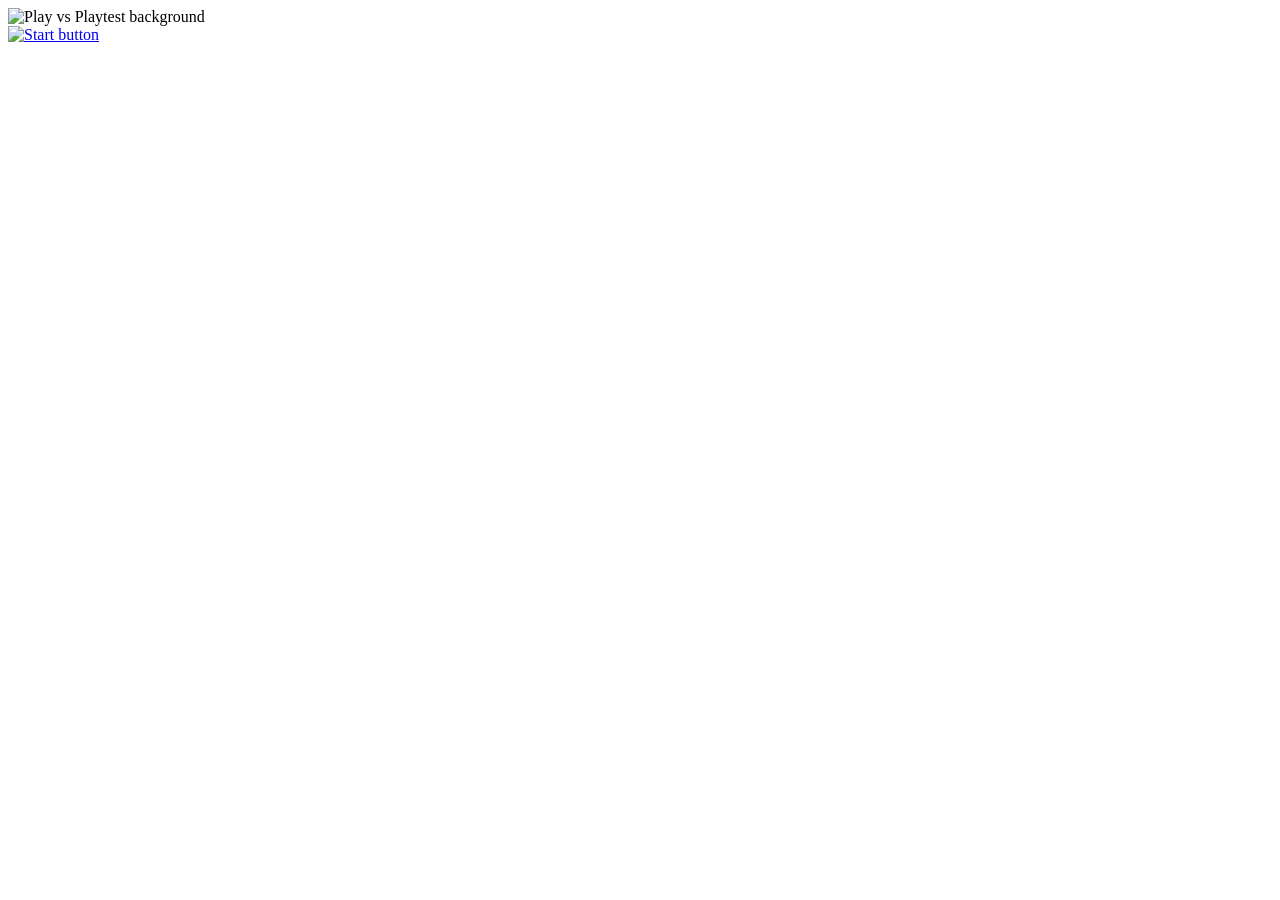
==== index.html @ c684ae74 "Rename Main_Site.html to index.html" ====
<!DOCTYPE html>
<html lang="en">
<head>
  <meta charset="utf-8">
  <meta name="viewport" content="width=device-width, initial-scale=1">
  <link rel="stylesheet" href="Main_Site.css">
  <title>Main</title>
</head>
<body>
    <img src="https://images-wixmp-ed30a86b8c4ca887773594c2.wixmp.com/f/95a2e639-7e75-4fdd-85b9-f7e96f5214c3/dm4km69-4efeaafc-31eb-4591-a962-af3fab15587a.png/v1/fill/w_1192,h_670,q_70,strp/home_by_s0pp1n4t0r_dm4km69-pre.jpg?token=eyJ0eXAiOiJKV1QiLCJhbGciOiJIUzI1NiJ9.[base64].Hbd2yCfVG-r26_P50wTfCVy76NYtuhwiwVud5ncrWEU"
    class="background" id="play_vs_playtest_background" alt="Play vs Playtest background">
  <div class="button" id="start_button">
    <a href="Play_Vs_Playtest.html">
      <img
        src="https://images-wixmp-ed30a86b8c4ca887773594c2.wixmp.com/f/95a2e639-7e75-4fdd-85b9-f7e96f5214c3/dm4kgyi-6eae765c-316e-4d83-bc4c-667a4533b6ca.png/v1/fit/w_436,h_105,q_70,strp/play_button_by_s0pp1n4t0r_dm4kgyi-375w-2x.jpg?token=eyJ0eXAiOiJKV1QiLCJhbGciOiJIUzI1NiJ9.[base64].Wrf10_lNVo7gptBVwGaQ-o3MpjgujPn0e-sujlOhpzY"
        alt="Start button"
      >
    </a>
  </div>
</body>
</html>
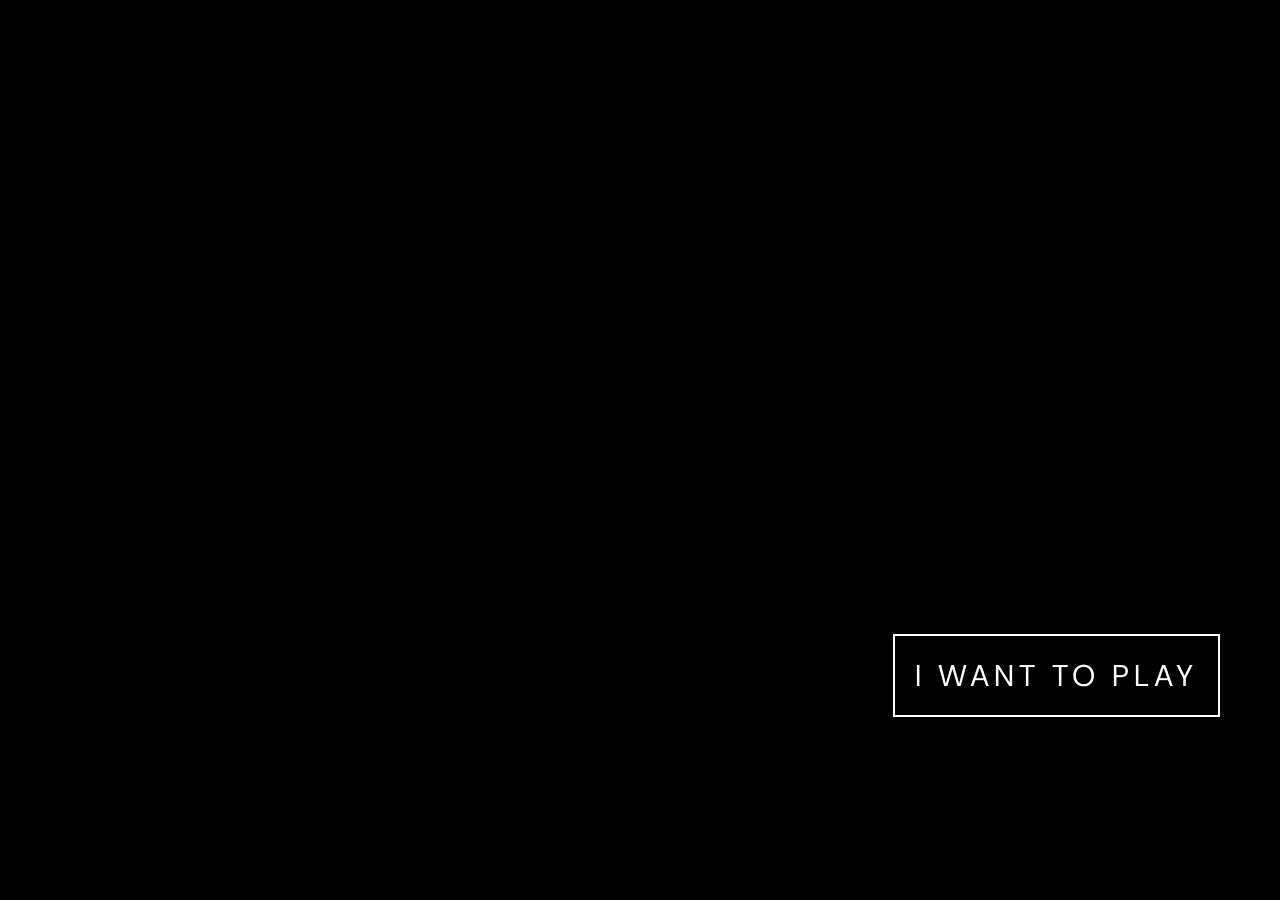
==== commit f1799e08: "made buttons, adjusted structure of index.html" ====
--- a/index.html
+++ b/index.html
@@ -6,17 +6,22 @@
   <link rel="stylesheet" href="Main_Site.css">
   <title>Main</title>
 </head>
-<body>
-    <img src="https://images-wixmp-ed30a86b8c4ca887773594c2.wixmp.com/f/95a2e639-7e75-4fdd-85b9-f7e96f5214c3/dm4km69-4efeaafc-31eb-4591-a962-af3fab15587a.png/v1/fill/w_1192,h_670,q_70,strp/home_by_s0pp1n4t0r_dm4km69-pre.jpg?token=eyJ0eXAiOiJKV1QiLCJhbGciOiJIUzI1NiJ9.[base64].Hbd2yCfVG-r26_P50wTfCVy76NYtuhwiwVud5ncrWEU"
-    class="background" id="play_vs_playtest_background" alt="Play vs Playtest background">
-  <div class="button" id="start_button">
-    <a href="Play_Vs_Playtest.html">
-      <img
-        src="https://images-wixmp-ed30a86b8c4ca887773594c2.wixmp.com/f/95a2e639-7e75-4fdd-85b9-f7e96f5214c3/dm4kgyi-6eae765c-316e-4d83-bc4c-667a4533b6ca.png/v1/fit/w_436,h_105,q_70,strp/play_button_by_s0pp1n4t0r_dm4kgyi-375w-2x.jpg?token=eyJ0eXAiOiJKV1QiLCJhbGciOiJIUzI1NiJ9.[base64].Wrf10_lNVo7gptBVwGaQ-o3MpjgujPn0e-sujlOhpzY"
-        alt="Start button"
-      >
-    </a>
+<body background="https://images-wixmp-ed30a86b8c4ca887773594c2.wixmp.com/f/95a2e639-7e75-4fdd-85b9-f7e96f5214c3/dm4km69-4efeaafc-31eb-4591-a962-af3fab15587a.png/v1/fill/w_1192,h_670,q_70,strp/home_by_s0pp1n4t0r_dm4km69-pre.jpg?token=eyJ0eXAiOiJKV1QiLCJhbGciOiJIUzI1NiJ9.[base64].Hbd2yCfVG-r26_P50wTfCVy76NYtuhwiwVud5ncrWEU">
+  <div style="width: 65%; height: 100%;"></div> 
+  <!-- temporary empty div to push other div -->
+    <div id="main_title">
+      <div class="button_div">
+        <a href="Play_Vs_Playtest.html" class="button">
+          <p>I WANT TO PLAY</p>
+          <!-- <img
+            src="https://images-wixmp-ed30a86b8c4ca887773594c2.wixmp.com/f/95a2e639-7e75-4fdd-85b9-f7e96f5214c3/dm4kgyi-6eae765c-316e-4d83-bc4c-667a4533b6ca.png/v1/fit/w_436,h_105,q_70,strp/play_button_by_s0pp1n4t0r_dm4kgyi-375w-2x.jpg?token=eyJ0eXAiOiJKV1QiLCJhbGciOiJIUzI1NiJ9.[base64].Wrf10_lNVo7gptBVwGaQ-o3MpjgujPn0e-sujlOhpzY"
+            alt="Start button"> -->
+        </a>
+      </div>
+    </div>
   </div>
+  
+  
+  
 </body>
-</html>
-
+</html>
--- a/Main_Site.css
+++ b/Main_Site.css
@@ -0,0 +1,144 @@
+@import url('https://fonts.googleapis.com/css?family=DM Sans');
+
+html{
+    height: 100%;
+    width: 100%;
+}
+
+p{
+    margin: 0px;
+}
+
+body { 
+    background-size: cover;
+    background-repeat: no-repeat;
+    background-position: center;
+    background-color:black;
+    width:100vw;
+    height: 100vh;
+    margin: 0;
+    overflow: hidden;
+    display: flex;
+    font-family: 'DM Sans';
+    letter-spacing: 5px;
+}
+
+.background {
+    position: fixed;
+    z-index: -1;
+    width: 100%;
+    height: 100%;
+    top: -1px;
+    left: -1px;
+}
+
+.button {
+    height: fit-content;
+    display: inline-block;
+    color: white;
+    text-decoration: none;
+    border: 2px white solid;
+    font-size: 30px;
+    padding:20px;
+}
+
+#main_title{
+    width: 35%;
+    margin-right:0px;
+    height: 100%;
+    align-content:flex-end;
+}
+
+.button_div{
+    display: flex;
+    height: 50%;
+    width: 100%;
+    flex-wrap: wrap;
+    align-content: center;
+    justify-content: center;
+}
+
+
+#start_button {
+    position: fixed;
+    width: 100%;
+    height: 100%;
+    top: 50%;
+    left: 50%;
+    transform: translate(17%, 20%);
+    z-index: 99;
+    display: block;
+}
+
+#play_button {
+    position: fixed;
+    width: 100%;
+    height: 100%;
+    top: 50%;
+    left: 50%;
+    transform: translate(-17%, -20%);
+    z-index: inherit;
+    display: block;
+}
+
+#playtest_button {
+    position: fixed;
+    width: 100%;
+    height: 100%;
+    top: 50%;
+    left: 50%;
+    transform: translate(-49%, -10%);
+    z-index: inherit;
+    display: block;
+}
+
+#how_to_download_button {
+     position: fixed;
+    width: 100%;
+    height: 100%;
+    top: 50%;
+    left: 50%;
+    transform: translate(17%, 20%);
+    z-index: inherit;
+    display: block;
+}
+
+#how_to_record_button {
+    position: fixed;
+    width: 100%;
+    height: 100%;
+    top: 50%;
+    left: 50%;
+    transform: translate(17%, 20%);
+    z-index: inherit;
+    display: block;
+}
+
+#upload_recording_button {
+    position: fixed;
+    width: 100%;
+    height: 100%;
+    top: 50%;
+    left: 50%;
+    transform: translate(17%, 20%);
+    z-index: inherit;
+    display: block;
+}
+
+#survey_button {
+    position: fixed;
+    width: 100%;
+    height: 100%;
+    top: 50%;
+    left: 50%;
+    transform: translate(17%, 20%);
+    z-index: inherit;
+    display: block;
+}
+
+.button:hover {
+    border: 50px;
+    border-color: blueviolet;
+}
+
+
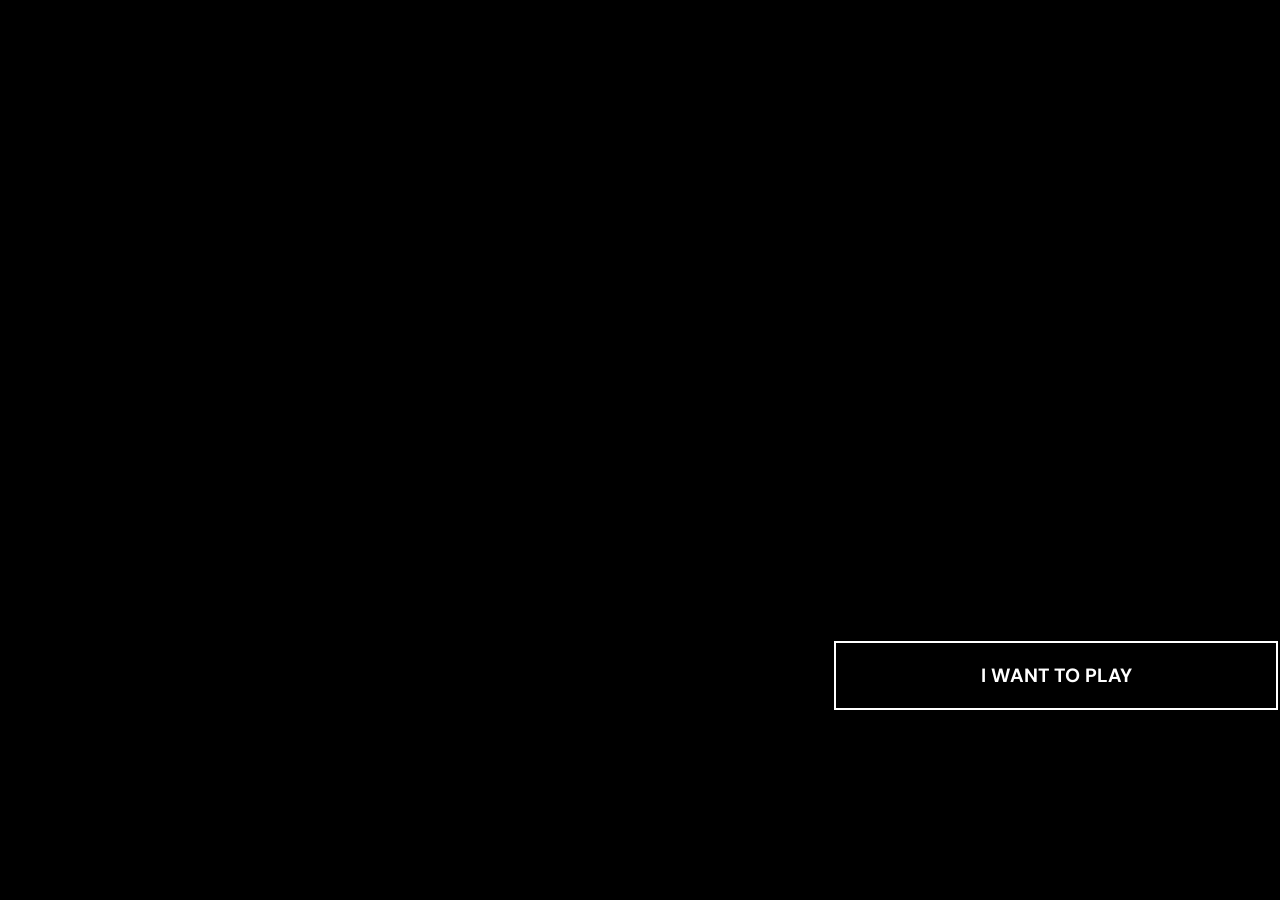
==== commit 9d28e9a4: "fixed play vs playtest, download needs text and a few adjustments" ====
--- a/index.html
+++ b/index.html
@@ -4,6 +4,7 @@
   <meta charset="utf-8">
   <meta name="viewport" content="width=device-width, initial-scale=1">
   <link rel="stylesheet" href="Main_Site.css">
+  
   <title>Main</title>
 </head>
 <body background="https://images-wixmp-ed30a86b8c4ca887773594c2.wixmp.com/f/95a2e639-7e75-4fdd-85b9-f7e96f5214c3/dm4km69-4efeaafc-31eb-4591-a962-af3fab15587a.png/v1/fill/w_1192,h_670,q_70,strp/home_by_s0pp1n4t0r_dm4km69-pre.jpg?token=eyJ0eXAiOiJKV1QiLCJhbGciOiJIUzI1NiJ9.[base64].Hbd2yCfVG-r26_P50wTfCVy76NYtuhwiwVud5ncrWEU">
@@ -12,16 +13,10 @@
     <div id="main_title">
       <div class="button_div">
         <a href="Play_Vs_Playtest.html" class="button">
-          <p>I WANT TO PLAY</p>
-          <!-- <img
-            src="https://images-wixmp-ed30a86b8c4ca887773594c2.wixmp.com/f/95a2e639-7e75-4fdd-85b9-f7e96f5214c3/dm4kgyi-6eae765c-316e-4d83-bc4c-667a4533b6ca.png/v1/fit/w_436,h_105,q_70,strp/play_button_by_s0pp1n4t0r_dm4kgyi-375w-2x.jpg?token=eyJ0eXAiOiJKV1QiLCJhbGciOiJIUzI1NiJ9.[base64].Wrf10_lNVo7gptBVwGaQ-o3MpjgujPn0e-sujlOhpzY"
-            alt="Start button"> -->
+          <p>I want to play</p>
         </a>
       </div>
     </div>
   </div>
-  
-  
-  
 </body>
 </html>
--- a/Main_Site.css
+++ b/Main_Site.css
@@ -5,8 +5,21 @@
     width: 100%;
 }
 
+h1, h2{
+    text-align: center;
+    width: 100%;
+}
+
+h1, h2, h3, p{
+    margin: 0px;
+}
+
+h1{
+    font-size: 500%;
+}
+
 p{
-    margin: 0px;
+    font-size: 120%;
 }
 
 body { 
@@ -20,7 +33,15 @@
     overflow: hidden;
     display: flex;
     font-family: 'DM Sans';
-    letter-spacing: 5px;
+    letter-spacing: 30%;
+    color: white;
+    flex-wrap: wrap;
+    align-items: center;
+    text-transform: uppercase;
+}
+
+#gap_list{
+    gap:20px;
 }
 
 .background {
@@ -32,30 +53,64 @@
     left: -1px;
 }
 
-.button {
+.half_div{
+    height: 50%;
+}
+
+br{
+    line-height: 10;
+}
+
+div{
+    width:100%;
+    height: fit-content;
+    display: flex;
+    align-items: center;
+    justify-content: center;
+    flex-wrap: wrap;
+    flex-direction: column;
+}
+
+.button, .button:hover, .button:active, .button:link, .button:visited{
     height: fit-content;
     display: inline-block;
     color: white;
     text-decoration: none;
-    border: 2px white solid;
-    font-size: 30px;
+    border: 2px white solid !important;
     padding:20px;
+    width: 400px;
+    text-align: center;
+    font-weight:bold;
+}
+
+#margin_bottom{
+    margin-bottom: 70px;
+}
+
+#right_button{
+    justify-content: flex-end !important;
 }
 
 #main_title{
     width: 35%;
     margin-right:0px;
     height: 100%;
-    align-content:flex-end;
+    align-items: flex-end;
+    flex-direction: row;
+}
+
+#main_title .button_div{
+    height: 50%;
 }
 
 .button_div{
     display: flex;
-    height: 50%;
+    height: 25%;
     width: 100%;
     flex-wrap: wrap;
     align-content: center;
     justify-content: center;
+    flex-direction: row;
 }
 
 
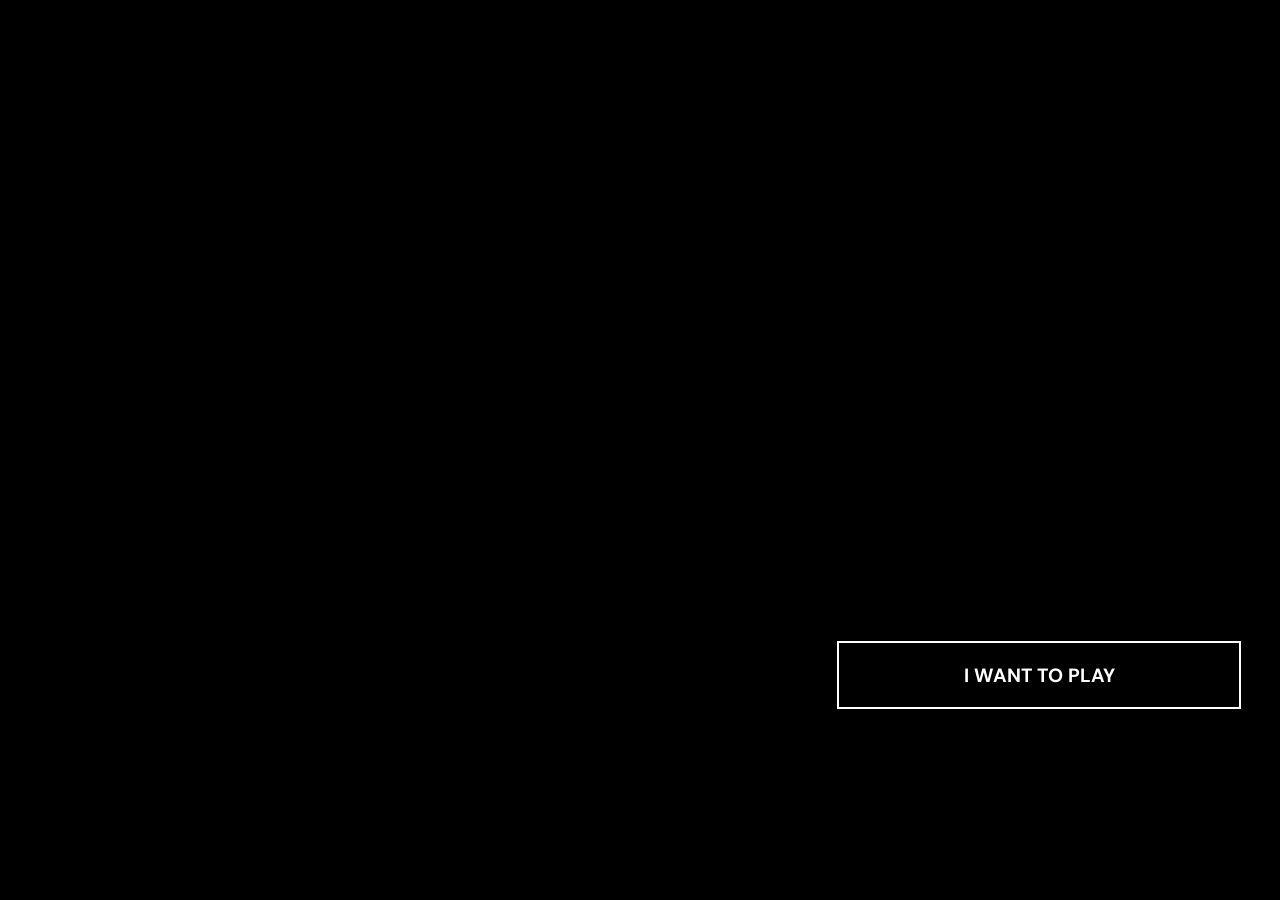
==== commit 1a3a09e3: "playtest site done" ====
--- a/index.html
+++ b/index.html
@@ -7,10 +7,10 @@
   
   <title>Main</title>
 </head>
-<body background="https://images-wixmp-ed30a86b8c4ca887773594c2.wixmp.com/f/95a2e639-7e75-4fdd-85b9-f7e96f5214c3/dm4km69-4efeaafc-31eb-4591-a962-af3fab15587a.png/v1/fill/w_1192,h_670,q_70,strp/home_by_s0pp1n4t0r_dm4km69-pre.jpg?token=eyJ0eXAiOiJKV1QiLCJhbGciOiJIUzI1NiJ9.[base64].Hbd2yCfVG-r26_P50wTfCVy76NYtuhwiwVud5ncrWEU">
-  <div style="width: 65%; height: 100%;"></div> 
+<body class="flexbox" background="https://images-wixmp-ed30a86b8c4ca887773594c2.wixmp.com/f/95a2e639-7e75-4fdd-85b9-f7e96f5214c3/dm4km69-4efeaafc-31eb-4591-a962-af3fab15587a.png/v1/fill/w_1192,h_670,q_70,strp/home_by_s0pp1n4t0r_dm4km69-pre.jpg?token=eyJ0eXAiOiJKV1QiLCJhbGciOiJIUzI1NiJ9.[base64].Hbd2yCfVG-r26_P50wTfCVy76NYtuhwiwVud5ncrWEU">
+  <div class="div_left"></div> 
   <!-- temporary empty div to push other div -->
-    <div id="main_title">
+    <div class="div_right "id="main_title">
       <div class="button_div">
         <a href="Play_Vs_Playtest.html" class="button">
           <p>I want to play</p>
--- a/Main_Site.css
+++ b/Main_Site.css
@@ -10,9 +10,6 @@
     width: 100%;
 }
 
-h1, h2, h3, p{
-    margin: 0px;
-}
 
 h1{
     font-size: 500%;
@@ -20,6 +17,7 @@
 
 p{
     font-size: 120%;
+    width: 100%;
 }
 
 body { 
@@ -27,21 +25,27 @@
     background-repeat: no-repeat;
     background-position: center;
     background-color:black;
-    width:100vw;
+    width: 100vw;
     height: 100vh;
     margin: 0;
     overflow: hidden;
-    display: flex;
     font-family: 'DM Sans';
     letter-spacing: 30%;
     color: white;
-    flex-wrap: wrap;
-    align-items: center;
     text-transform: uppercase;
-}
-
-#gap_list{
-    gap:20px;
+
+    padding-left: 2vw;
+    padding-right: 2vw;
+    box-sizing: border-box;
+}
+
+.gap{
+    gap: 30px;
+    text-align: center;
+}
+
+#justify_div{
+    text-align:left;
 }
 
 .background {
@@ -53,12 +57,29 @@
     left: -1px;
 }
 
-.half_div{
-    height: 50%;
-}
-
-br{
-    line-height: 10;
+/*100%  height */
+.div_left, .div_right{
+    height: 100%;
+}
+
+.div_right .button{
+    padding: 0 !important;
+}
+
+.flexbox{
+    justify-content:center;
+    align-items: center;
+    align-content: center;
+    display:flex;
+    flex-wrap:wrap;
+}
+
+.div_left{
+    width: 65%;
+}
+
+.div_right{
+    width: 35%;
 }
 
 div{
@@ -71,6 +92,10 @@
     flex-direction: column;
 }
 
+.div_content{
+    height:70%;
+}
+
 .button, .button:hover, .button:active, .button:link, .button:visited{
     height: fit-content;
     display: inline-block;
@@ -91,9 +116,12 @@
     justify-content: flex-end !important;
 }
 
+.main_div{
+    width:60%;
+    text-align: center;
+}
+
 #main_title{
-    width: 35%;
-    margin-right:0px;
     height: 100%;
     align-items: flex-end;
     flex-direction: row;
